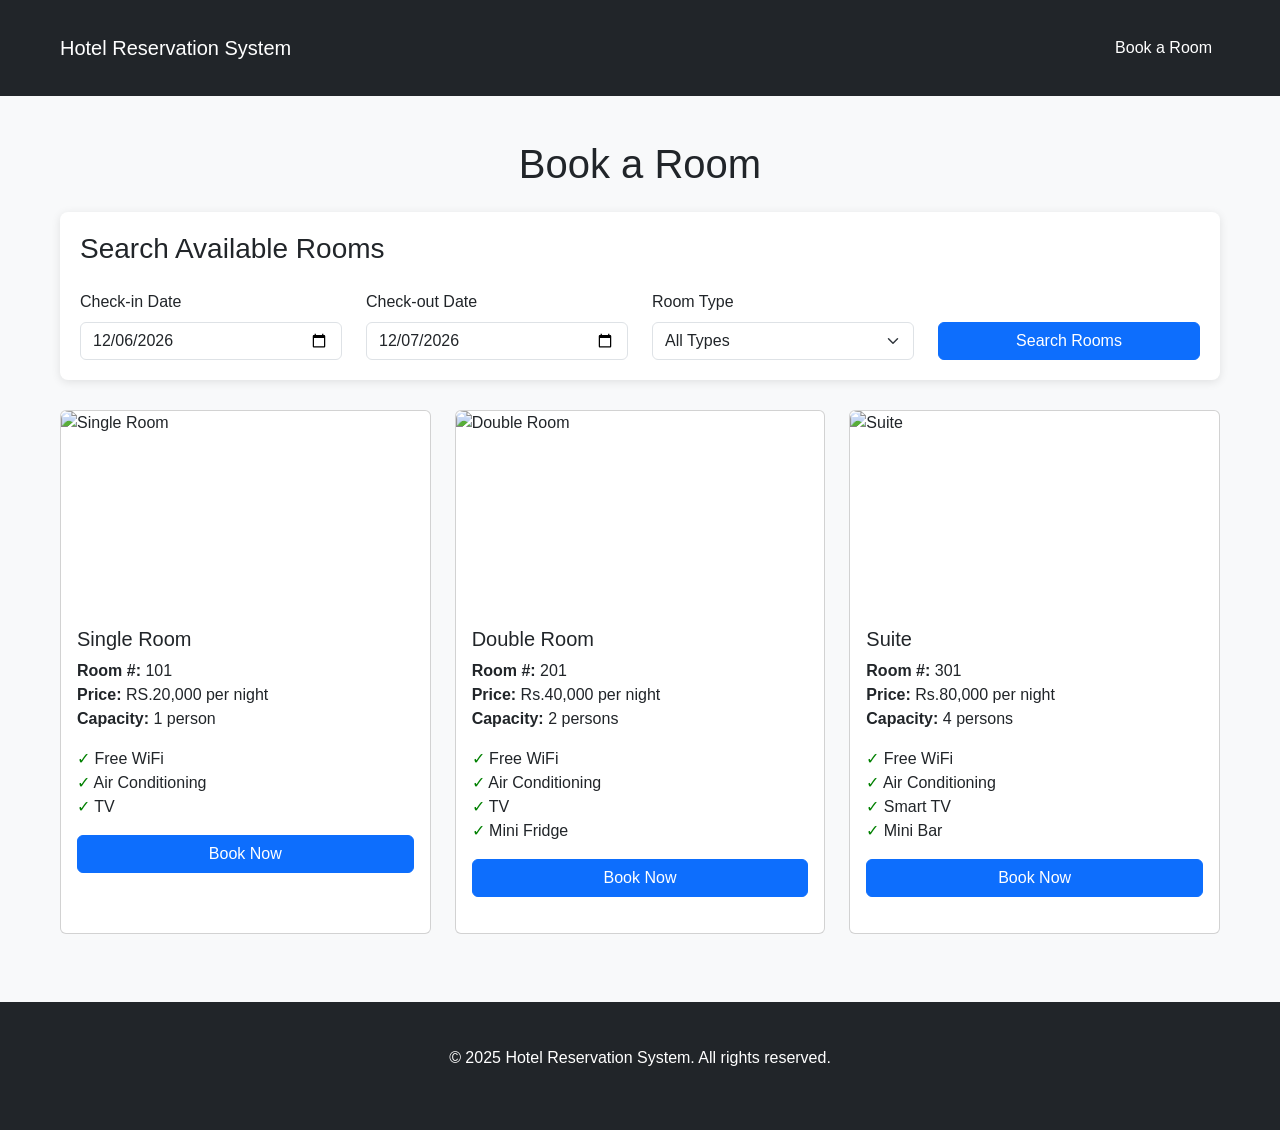
==== src/main/webapp/pages/booking.html @ 48ef6853 "IT24100074_BookingFileHandler.java update IT24100074_BookingServlet.java update IT24100074_booking.h" ====
<!DOCTYPE html>
<html lang="en">
<head>
    <meta charset="UTF-8">
    <meta name="viewport" content="width=device-width, initial-scale=1.0">
    <title>Book a Room | Hotel Reservation System</title>
    <link href="https://cdn.jsdelivr.net/npm/bootstrap@5.3.0/dist/css/bootstrap.min.css" rel="stylesheet">
    <style>
        body {
            background-color: #f8f9fa;
            font-family: 'Segoe UI', Tahoma, Geneva, Verdana, sans-serif;
        }
        .container {
            max-width: 1200px;
            margin: 0 auto;
            padding: 20px;
        }
        .search-section {
            box-shadow: 0 2px 10px rgba(0, 0, 0, 0.1);
            margin-bottom: 30px;
            padding: 20px;
            background-color: white;
            border-radius: 8px;
        }
        .room-card {
            transition: transform 0.3s ease, box-shadow 0.3s ease;
            margin-bottom: 20px;
            height: 100%;
        }
        .room-card:hover {
            transform: translateY(-5px);
            box-shadow: 0 10px 20px rgba(0, 0, 0, 0.1);
        }
        .room-img {
            height: 200px;
            object-fit: cover;
            border-radius: 8px 8px 0 0;
        }
        .amenities-list {
            list-style-type: none;
            padding-left: 0;
        }
        .amenities-list li:before {
            content: "✓ ";
            color: green;
        }
        @media (max-width: 768px) {
            .search-section .row > div {
                margin-bottom: 15px;
            }
        }
    </style>
</head>
<body>
<nav class="navbar navbar-expand-lg navbar-dark bg-dark">
    <div class="container">
        <a class="navbar-brand" href="#">Hotel Reservation System</a>
        <button class="navbar-toggler" type="button" data-bs-toggle="collapse" data-bs-target="#navbarNav">
            <span class="navbar-toggler-icon"></span>
        </button>
        <div class="collapse navbar-collapse" id="navbarNav">
            <ul class="navbar-nav ms-auto">
                </li>
                <li class="nav-item">
                    <a class="nav-link active" href="booking.html">Book a Room</a>
                </li>

                </li>
                <li class="nav-item">

                </li>
            </ul>
        </div>
    </div>
</nav>

<div class="container mt-4">
    <h1 class="text-center mb-4">Book a Room</h1>

    <div class="search-section">
        <h3 class="mb-4">Search Available Rooms</h3>
        <form id="searchForm">
            <div class="row">
                <div class="col-md-3">
                    <label for="checkInDate" class="form-label">Check-in Date</label>
                    <input type="date" class="form-control" id="checkInDate" required>
                </div>
                <div class="col-md-3">
                    <label for="checkOutDate" class="form-label">Check-out Date</label>
                    <input type="date" class="form-control" id="checkOutDate" required>
                </div>
                <div class="col-md-3">
                    <label for="roomType" class="form-label">Room Type</label>
                    <select class="form-select" id="roomType">
                        <option value="all">All Types</option>
                        <option value="single">Single Room</option>
                        <option value="double">Double Room</option>
                        <option value="suite">Suite</option>
                    </select>
                </div>
                <div class="col-md-3 d-flex align-items-end">
                    <button type="submit" class="btn btn-primary w-100">Search Rooms</button>
                </div>
            </div>
        </form>
    </div>

    <div class="row" id="roomResults">
        <!-- Room cards will be dynamically inserted here -->
        <div class="col-md-4">
            <div class="card room-card">
                <img src="https://images.unsplash.com/photo-1600585154340-be6161a56a0c" class="card-img-top room-img" alt="Single Room">
                <div class="card-body">
                    <h5 class="card-title">Single Room</h5>
                    <p class="card-text">
                        <strong>Room #:</strong> 101<br>
                        <strong>Price:</strong> RS.20,000 per night<br>
                        <strong>Capacity:</strong> 1 person
                    </p>
                    <ul class="amenities-list">
                        <li>Free WiFi</li>
                        <li>Air Conditioning</li>
                        <li>TV</li>
                    </ul>
                    <button class="btn btn-primary book-btn w-100" data-bs-toggle="modal" data-bs-target="#bookingModal">
                        Book Now
                    </button>
                </div>
            </div>
        </div>

        <div class="col-md-4">
            <div class="card room-card">
                <img src="https://images.unsplash.com/photo-1596178065887-1198b6148b2b" class="card-img-top room-img" alt="Double Room">
                <div class="card-body">
                    <h5 class="card-title">Double Room</h5>
                    <p class="card-text">
                        <strong>Room #:</strong> 201<br>
                        <strong>Price:</strong> Rs.40,000 per night<br>
                        <strong>Capacity:</strong> 2 persons
                    </p>
                    <ul class="amenities-list">
                        <li>Free WiFi</li>
                        <li>Air Conditioning</li>
                        <li>TV</li>
                        <li>Mini Fridge</li>
                    </ul>
                    <button class="btn btn-primary book-btn w-100" data-bs-toggle="modal" data-bs-target="#bookingModal">
                        Book Now
                    </button>
                </div>
            </div>
        </div>

        <div class="col-md-4">
            <div class="card room-card">
                <img src="https://images.unsplash.com/photo-1582719478250-c89cae4dc85b" class="card-img-top room-img" alt="Suite">
                <div class="card-body">
                    <h5 class="card-title">Suite</h5>
                    <p class="card-text">
                        <strong>Room #:</strong> 301<br>
                        <strong>Price:</strong> Rs.80,000 per night<br>
                        <strong>Capacity:</strong> 4 persons
                    </p>
                    <ul class="amenities-list">
                        <li>Free WiFi</li>
                        <li>Air Conditioning</li>
                        <li>Smart TV</li>
                        <li>Mini Bar</li>

                    </ul>
                    <button class="btn btn-primary book-btn w-100" data-bs-toggle="modal" data-bs-target="#bookingModal">
                        Book Now
                    </button>
                </div>
            </div>
        </div>
    </div>
</div>

<!-- Booking Modal -->
<div class="modal fade" id="bookingModal" tabindex="-1" aria-labelledby="bookingModalLabel" aria-hidden="true">
    <div class="modal-dialog">
        <div class="modal-content">
            <div class="modal-header">
                <h5 class="modal-title" id="bookingModalLabel">Confirm Booking</h5>
                <button type="button" class="btn-close" data-bs-dismiss="modal" aria-label="Close"></button>
            </div>
            <form id="bookingForm">
                <div class="modal-body">
                    <div class="mb-3">
                        <label class="form-label">Room Type</label>
                        <input type="text" class="form-control" id="modalRoomType" value="Single Room" readonly>
                    </div>
                    <div class="mb-3">
                        <label class="form-label">Price per Night</label>
                        <input type="text" class="form-control" id="modalRoomPrice" value="$99" readonly>
                    </div>
                    <div class="mb-3">
                        <label for="checkInDisplay" class="form-label">Check-in Date</label>
                        <input type="text" class="form-control" id="checkInDisplay" value="2023-11-15" readonly>
                    </div>
                    <div class="mb-3">
                        <label for="checkOutDisplay" class="form-label">Check-out Date</label>
                        <input type="text" class="form-control" id="checkOutDisplay" value="2023-11-17" readonly>
                    </div>
                    <div class="mb-3">
                        <label for="guestName" class="form-label">Full Name</label>
                        <input type="text" class="form-control" id="guestName" required>
                    </div>
                    <div class="mb-3">
                        <label for="guestEmail" class="form-label">Email</label>
                        <input type="email" class="form-control" id="guestEmail" required>
                    </div>
                    <div class="mb-3">
                        <label for="guestPhone" class="form-label">Phone Number</label>
                        <input type="tel" class="form-control" id="guestPhone" required>
                    </div>
                    <div class="mb-3">
                        <label for="specialRequests" class="form-label">Special Requests</label>
                        <textarea class="form-control" id="specialRequests" rows="3"></textarea>
                    </div>
                    <div class="alert alert-info">

                    </div>
                </div>
                <div class="modal-footer">
                    <button type="button" class="btn btn-secondary" data-bs-dismiss="modal">Cancel</button>
                    <button type="submit" class="btn btn-primary">Confirm Booking </button>
                    <button type="button" class="btn btn-danger" onclick="alert('Booking cancelled.')">Cancel Booking</button>
                </div>
            </form>
        </div>
    </div>
</div>

<footer class="bg-dark text-white py-4 mt-5">
    <div class="container text-center">
        <p>&copy; 2025 Hotel Reservation System. All rights reserved.</p>
    </div>
</footer>

<script src="https://cdn.jsdelivr.net/npm/bootstrap@5.3.0/dist/js/bootstrap.bundle.min.js"></script>
<script>
    document.addEventListener('DOMContentLoaded', function() {
        const today = new Date();
        const dd = String(today.getDate()).padStart(2, '0');
        const mm = String(today.getMonth() + 1).padStart(2, '0');
        const yyyy = today.getFullYear();
        const todayStr = yyyy + '-' + mm + '-' + dd;

        document.getElementById('checkInDate').min = todayStr;
        document.getElementById('checkInDate').value = todayStr;

        const tomorrow = new Date(today);
        tomorrow.setDate(tomorrow.getDate() + 1);
        const tomorrowStr = tomorrow.toISOString().split('T')[0];
        document.getElementById('checkOutDate').min = tomorrowStr;
        document.getElementById('checkOutDate').value = tomorrowStr;

        document.getElementById('checkInDate').addEventListener('change', function() {
            document.getElementById('checkOutDate').min = this.value;
        });

        document.getElementById('searchForm').addEventListener('submit', function(e) {
            e.preventDefault();
            alert('Searching for available rooms...');
        });

        document.getElementById('bookingForm').addEventListener('submit', function(e) {
            e.preventDefault();
            alert('Booking confirmed! Redirecting to confirmation page...');
            window.location.href = 'booking-confirmation.html';
        });
    });
</script>
</body>
</html>
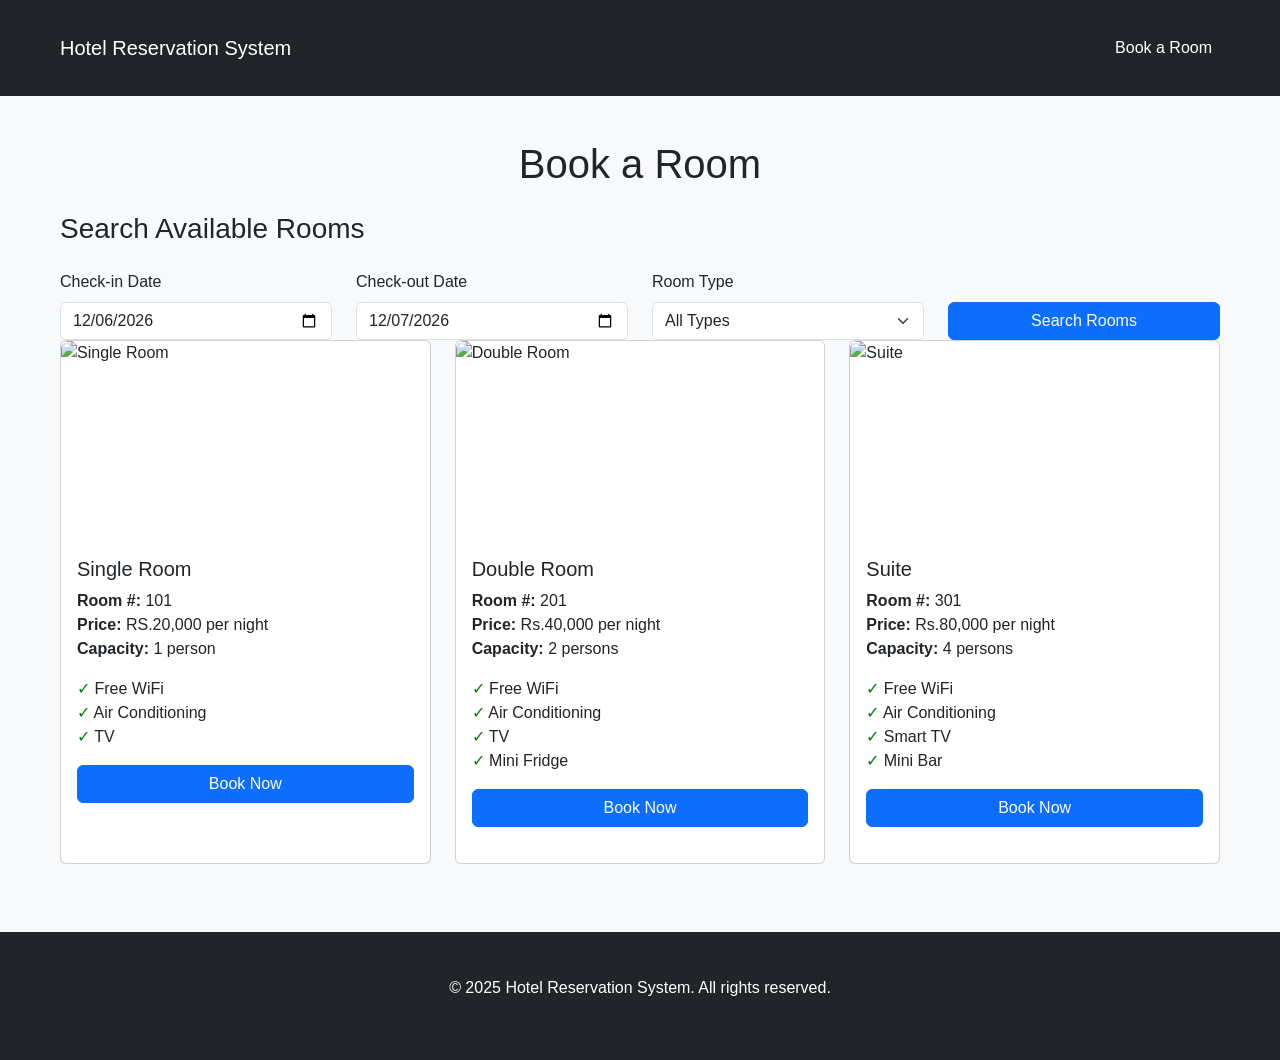
==== commit cd0475ab: "IT24100074_booking.html update" ====
--- a/src/main/webapp/pages/booking.html
+++ b/src/main/webapp/pages/booking.html
@@ -15,7 +15,7 @@
             margin: 0 auto;
             padding: 20px;
         }
-        .search-section {
+        . search-section{
             box-shadow: 0 2px 10px rgba(0, 0, 0, 0.1);
             margin-bottom: 30px;
             padding: 20px;
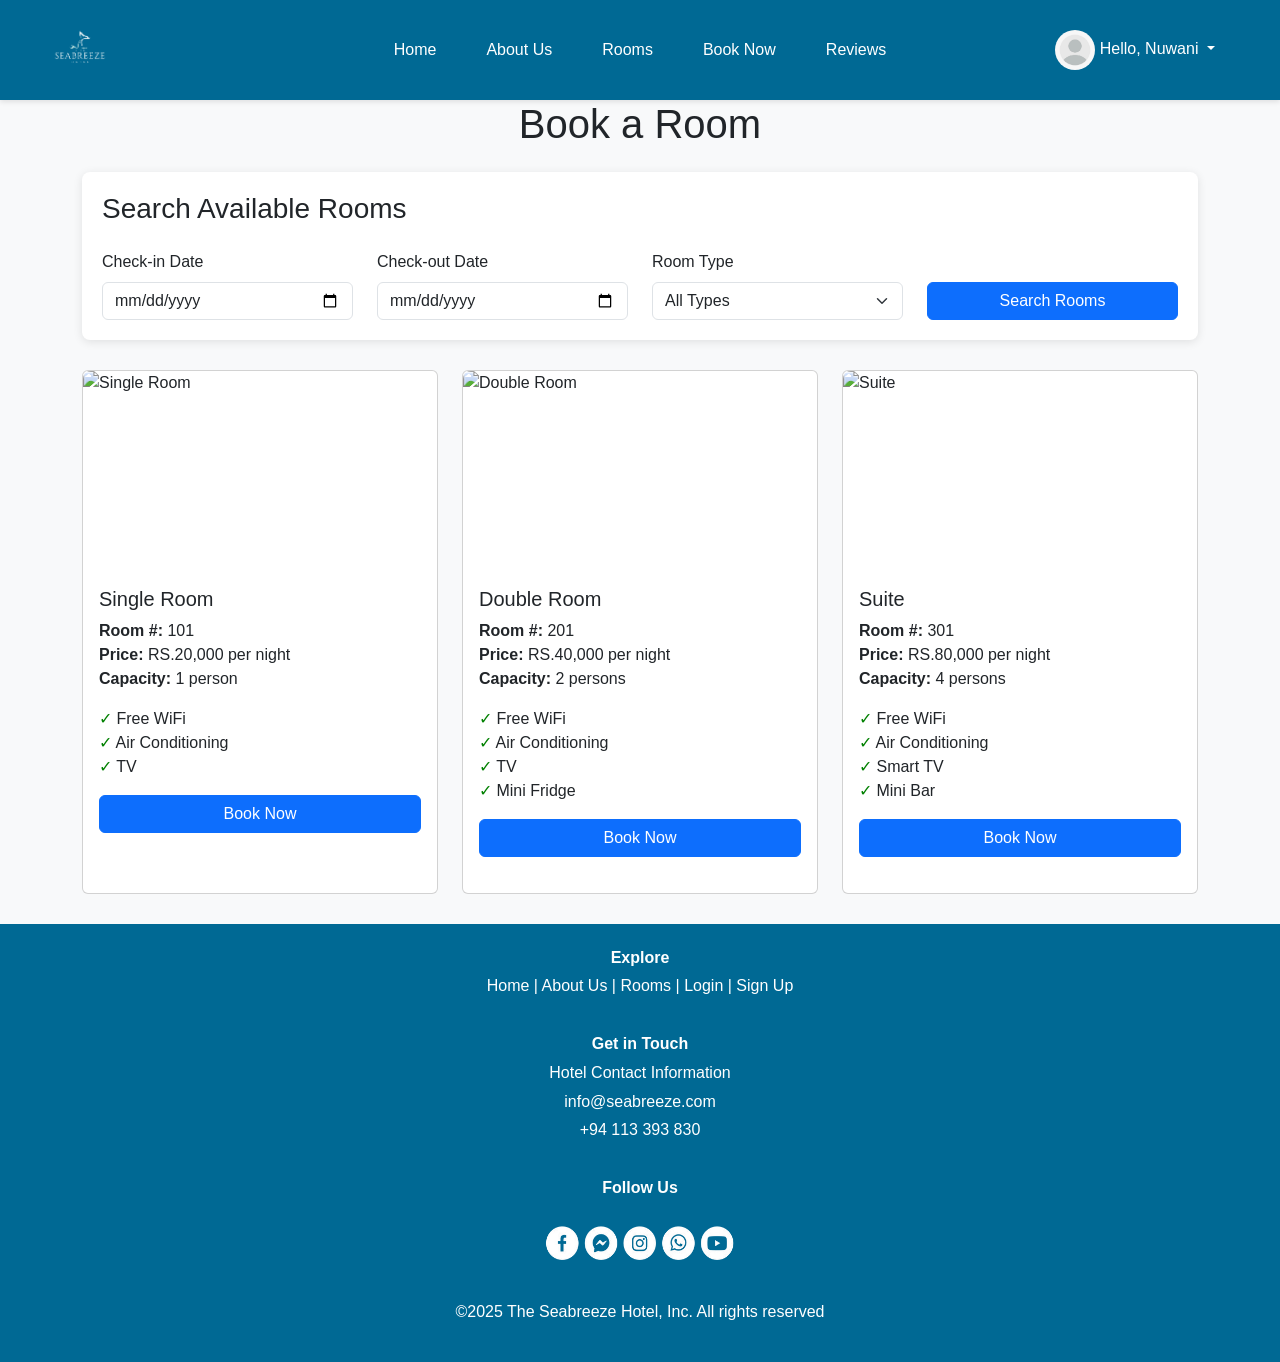
==== commit c346c61c: "IT24100074_booking.html IT24100074_cancel-confirmation.html update" ====
--- a/src/main/webapp/pages/booking.html
+++ b/src/main/webapp/pages/booking.html
@@ -7,15 +7,21 @@
     <link href="https://cdn.jsdelivr.net/npm/bootstrap@5.3.0/dist/css/bootstrap.min.css" rel="stylesheet">
     <style>
         body {
-            background-color: #f8f9fa;
+            background-color: #f8f9fa; /* Fallback color if the image doesn't load or for transparency */
             font-family: 'Segoe UI', Tahoma, Geneva, Verdana, sans-serif;
+            margin-top: 100px; /* Adjust to prevent content overlap with fixed navbar */
+            background-image: url('../background.png'); /* ADJUST THIS PATH IF NEEDED */
+            background-repeat: repeat; /* Corrected spelling */
+            background-size: auto; /* Or cover, contain, or specific pixel/percentage values */
+            background-position: center top; /* Adjust as needed: top, bottom, left, right, center */
+        }
         }
         .container {
             max-width: 1200px;
             margin: 0 auto;
             padding: 20px;
         }
-        . search-section{
+        .search-section {
             box-shadow: 0 2px 10px rgba(0, 0, 0, 0.1);
             margin-bottom: 30px;
             padding: 20px;
@@ -49,30 +55,143 @@
                 margin-bottom: 15px;
             }
         }
+        .navbar {
+            background-color: #006994;
+            display: flex;
+            align-items: center;
+            padding: 10px 50px;
+            position: fixed;
+            top: 0;
+            width: 100%;
+            z-index: 10001;
+            box-shadow: 0 2px 5px rgba(0, 0, 0, 0.1);
+            overflow: visible;
+        }
+
+        .nav-left img {
+            height: 60px; /* Adjust this value to make the logo smaller */
+            width: auto;
+        }
+
+        .nav-center {
+            display: flex;
+            gap: 20px;
+            position: absolute;
+            left: 50%;
+            transform: translateX(-50%);
+        }
+
+        .nav-center a {
+            color: white;
+            text-decoration: none;
+            padding: 10px 15px;
+            font-size: 16px;
+            transition: background-color 0.3s;
+        }
+
+        .nav-center a:hover {
+            color: white;
+            text-decoration: underline;
+            background-color: rgba(255, 255, 255, 0.1);
+        }
+
+        .nav-right {
+            margin-left: auto;
+            display: flex;
+            align-items: center;
+            gap: 15px;
+        }
+
+        .nav-right a {
+            color: white;
+            text-decoration: none;
+            padding: 10px 15px;
+            font-size: 16px;
+            transition: background-color 0.3s;
+        }
+
+        .nav-right a:hover {
+            color: white;
+            text-decoration: underline;
+            background-color: rgba(255, 255, 255, 0.1);
+        }
+
+        .dropdown {
+            position: relative;
+            display: inline-block;
+            padding: 10px 0;
+            overflow: visible; /* Ensure the dropdown is not clipped */
+        }
+
+        .dropdown-menu {
+            background-color: white;
+        }
+
+        .dropdown-menu a {
+            color: #000000 !important;
+            padding: 10px 12px;
+            text-decoration: none;
+            display: block;
+            width: 100%;
+            box-sizing: border-box;
+            text-align: left;
+        }
+
+        .dropdown-menu a:hover {
+            background-color: #e0e0e0;
+            color: #006994 !important;
+        }
+        footer {
+            padding: 20px;
+            background-color: #006994;
+            text-align: center;
+            line-height: 1.8;
+            color: white;
+            margin-top: 30px; /* Added some top margin to separate from the content */
+        }
+        footer a {
+            color: white;
+            text-decoration: none;
+        }
+        .social-icons {
+            margin-top: 10px;
+        }
+        .social-icons a {
+            display: inline-block;
+            margin: 0 10px;
+        }
+        .social-icons img {
+            height: 30px;
+            width: 30px;
+            vertical-align: middle;
+        }
     </style>
 </head>
 <body>
-<nav class="navbar navbar-expand-lg navbar-dark bg-dark">
-    <div class="container">
-        <a class="navbar-brand" href="#">Hotel Reservation System</a>
-        <button class="navbar-toggler" type="button" data-bs-toggle="collapse" data-bs-target="#navbarNav">
-            <span class="navbar-toggler-icon"></span>
-        </button>
-        <div class="collapse navbar-collapse" id="navbarNav">
-            <ul class="navbar-nav ms-auto">
-                </li>
-                <li class="nav-item">
-                    <a class="nav-link active" href="booking.html">Book a Room</a>
-                </li>
-
-                </li>
-                <li class="nav-item">
-
-                </li>
+<div class="navbar" style="overflow: visible">
+    <div class="nav-left">
+        <img src="../images/White and Gold Minimalist Feminine Hotel Logo (1).png" height="60px" width="auto">
+    </div>
+    <div class="nav-center">
+        <a href="../index.jsp">Home</a>
+        <a href="../index.jsp#AboutUs">About Us</a>
+        <a href="#">Rooms</a>
+        <a id="bookNowLink" href="#">Book Now</a>
+        <a href="#">Reviews</a>
+    </div>
+    <div class="nav-right">
+        <div class="dropdown">
+            <a class="nav-link dropdown-toggle" href="#" role="button" data-bs-toggle="dropdown" aria-expanded="false" style="color: white; text-decoration: none;">
+                <img id="userAvatar" src="../images/userlogo.png" alt="default User" style="width:40px; height:40px; border-radius:50%;" /> <span id="greeting">Hello, Nuwani</span>
+            </a>
+            <ul class="dropdown-menu">
+                <li><a class="dropdown-item" style="color: #000000" href="../pages/viewprofile.jsp">View Profile</a></li>
+                <li><a class="dropdown-item" style="color: #000000" href="../pages/updateprofile.jsp">Update Profile</a></li>
+                <li><a class="dropdown-item" style="color: #000000" href="../logout-servlet">Logout</a></li>
             </ul>
         </div>
     </div>
-</nav>
+</div>
 
 <div class="container mt-4">
     <h1 class="text-center mb-4">Book a Room</h1>
@@ -106,7 +225,6 @@
     </div>
 
     <div class="row" id="roomResults">
-        <!-- Room cards will be dynamically inserted here -->
         <div class="col-md-4">
             <div class="card room-card">
                 <img src="https://images.unsplash.com/photo-1600585154340-be6161a56a0c" class="card-img-top room-img" alt="Single Room">
@@ -136,7 +254,7 @@
                     <h5 class="card-title">Double Room</h5>
                     <p class="card-text">
                         <strong>Room #:</strong> 201<br>
-                        <strong>Price:</strong> Rs.40,000 per night<br>
+                        <strong>Price:</strong> RS.40,000 per night<br>
                         <strong>Capacity:</strong> 2 persons
                     </p>
                     <ul class="amenities-list">
@@ -159,7 +277,7 @@
                     <h5 class="card-title">Suite</h5>
                     <p class="card-text">
                         <strong>Room #:</strong> 301<br>
-                        <strong>Price:</strong> Rs.80,000 per night<br>
+                        <strong>Price:</strong> RS.80,000 per night<br>
                         <strong>Capacity:</strong> 4 persons
                     </p>
                     <ul class="amenities-list">
@@ -178,7 +296,6 @@
     </div>
 </div>
 
-<!-- Booking Modal -->
 <div class="modal fade" id="bookingModal" tabindex="-1" aria-labelledby="bookingModalLabel" aria-hidden="true">
     <div class="modal-dialog">
         <div class="modal-content">
@@ -234,45 +351,19 @@
     </div>
 </div>
 
-<footer class="bg-dark text-white py-4 mt-5">
-    <div class="container text-center">
-        <p>&copy; 2025 Hotel Reservation System. All rights reserved.</p>
-    </div>
-</footer>
-
-<script src="https://cdn.jsdelivr.net/npm/bootstrap@5.3.0/dist/js/bootstrap.bundle.min.js"></script>
-<script>
-    document.addEventListener('DOMContentLoaded', function() {
-        const today = new Date();
-        const dd = String(today.getDate()).padStart(2, '0');
-        const mm = String(today.getMonth() + 1).padStart(2, '0');
-        const yyyy = today.getFullYear();
-        const todayStr = yyyy + '-' + mm + '-' + dd;
-
-        document.getElementById('checkInDate').min = todayStr;
-        document.getElementById('checkInDate').value = todayStr;
-
-        const tomorrow = new Date(today);
-        tomorrow.setDate(tomorrow.getDate() + 1);
-        const tomorrowStr = tomorrow.toISOString().split('T')[0];
-        document.getElementById('checkOutDate').min = tomorrowStr;
-        document.getElementById('checkOutDate').value = tomorrowStr;
-
-        document.getElementById('checkInDate').addEventListener('change', function() {
-            document.getElementById('checkOutDate').min = this.value;
-        });
-
-        document.getElementById('searchForm').addEventListener('submit', function(e) {
-            e.preventDefault();
-            alert('Searching for available rooms...');
-        });
-
-        document.getElementById('bookingForm').addEventListener('submit', function(e) {
-            e.preventDefault();
-            alert('Booking confirmed! Redirecting to confirmation page...');
-            window.location.href = 'booking-confirmation.html';
-        });
-    });
-</script>
-</body>
-</html>
+<footer>
+
+
+    <p><b>Explore</b><br>
+        <a href="index.jsp" style="text-decoration: none; color: white;">Home</a> | <a href="index.jsp" style="text-decoration: none;color: white;">About Us</a> | <a href="#" style="text-decoration: none;color: white;">Rooms</a> | <a href="pages/login.jsp" style="text-decoration: none;color: white;">Login</a> | <a href="pages/signup.jsp" style="text-decoration: none;color: white;">Sign Up</a>
+        <br><br><b>Get in Touch</b><br>
+        Hotel Contact Information<br>
+        <a href="mailto:info@seabreeze.com" style="text-decoration: none; color: white;">info@seabreeze.com</a><br>
+        +94 113 393 830<br><br>
+        <b>Follow Us</b><br>
+        <div class="social-icons">
+            <img src="../images/socialmedia.png" alt="Follow us on social media" style="height: 50px; width: 200px;">
+        </div>
+        <br>
+        ©2025 The Seabreeze Hotel, Inc. All rights reserved</p>
+</footer>
